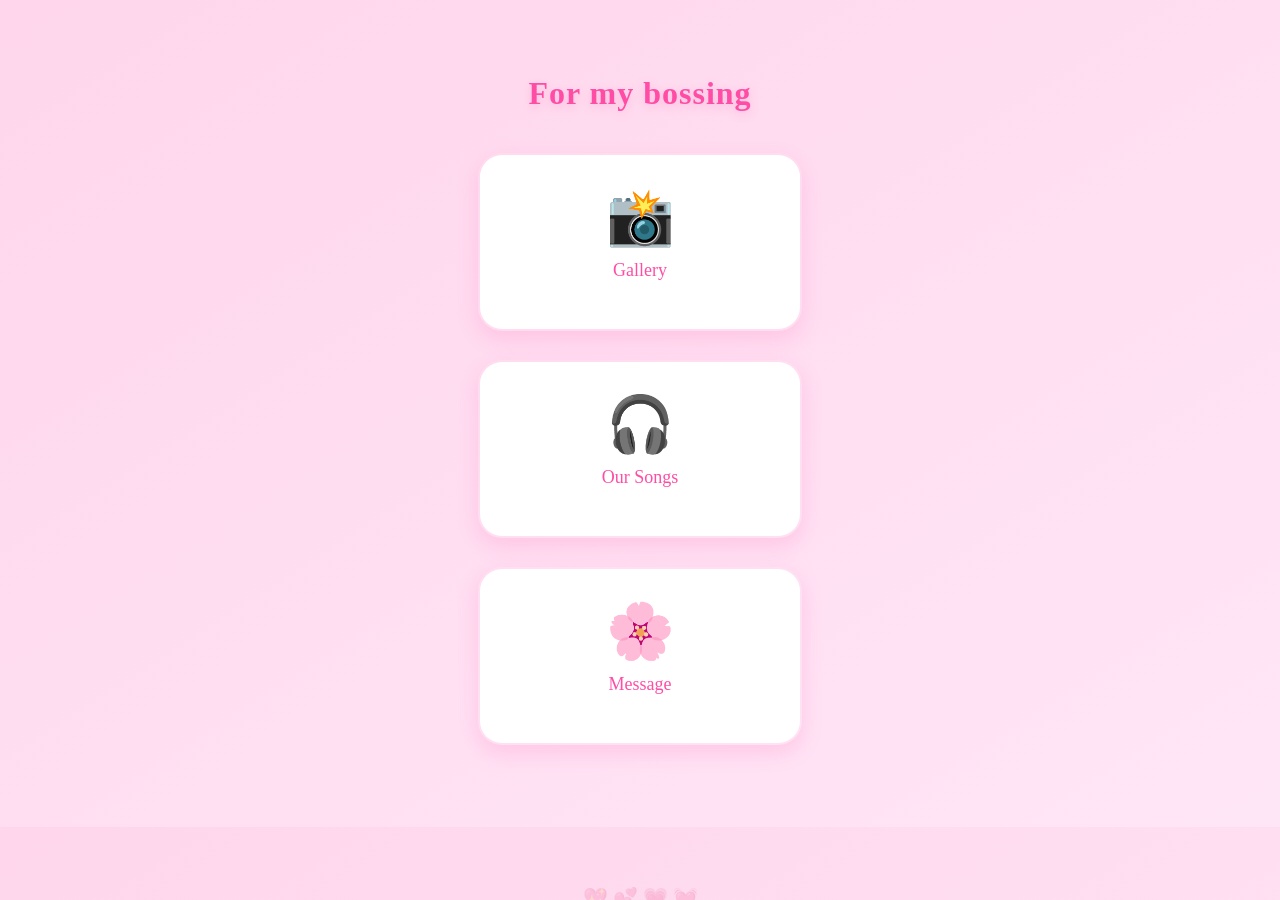
==== index.html @ 150e39e6 "intial commit" ====
<!DOCTYPE html>
<html lang="en">
<head>
  <meta charset="UTF-8" />
  <meta name="viewport" content="width=device-width, initial-scale=1.0"/>
  <title>For My Pretty Wifey 💖</title>
  <link rel="stylesheet" href="style.css"/>
</head>
<body>
<div class="container">
  <h1>For my bossing </h1>

  <div class="card" onclick="goTo('gallery.html')">
    <div class="icon">📸</div>
    <p>Gallery</p>
  </div>

  <div class="card" onclick="goTo('playlist.html')">
    <div class="icon">🎧</div>
    <p>Our Songs</p>
  </div>

  <div class="card" onclick="goTo('message.html')">
    <div class="icon">🌸</div>
    <p>Message</p>
  </div>
</div>
  </div>

  <script>
    function goTo(page) {
      window.location.href = page;
    }
  </script>
</body>
</html>
---- style.css ----
body {
  margin: 0;
  font-family: 'Segoe UI', cursive;
  background: linear-gradient(to bottom right, #ffd6ec, #ffe6f7);
  text-align: center;
  color: #ff4da6;

  /* iPhone safe areas */
  padding: env(safe-area-inset-top) 16px env(safe-area-inset-bottom);
}

/* ========================= */
/* GENERAL LAYOUT */
/* ========================= */

.container {
  padding: clamp(20px, 6vh, 60px) 16px;
}

h1 {
  font-size: clamp(24px, 5vw, 32px);
  margin-bottom: clamp(20px, 5vh, 40px);

  letter-spacing: 1px;
  text-shadow: 0 3px 10px rgba(255, 105, 180, 0.3);
}

/* ========================= */
/* MAIN MENU CARDS */
/* ========================= */

.card {
  background: white;
  margin: clamp(15px, 3vh, 30px) auto;
  padding: clamp(20px, 4vh, 30px);
  width: min(85%, 260px);

  border-radius: 25px;
  cursor: pointer;
  box-shadow: 0 8px 20px rgba(255, 105, 180, 0.2);
  transition: 0.25s;
  border: 3px solid transparent;
  background-clip: padding-box;
}

.card:hover {
  transform: scale(1.05);
}

.card:active {
  transform: scale(0.97);
}

.icon {
  font-size: clamp(40px, 8vw, 55px);
}

.card p {
  margin-top: 10px;
  font-size: clamp(14px, 3.5vw, 18px);
}

/* ========================= */
/* BACK BUTTON */
/* ========================= */

.back-btn {
  display: inline-block;
  margin-top: clamp(20px, 5vh, 40px);
  text-decoration: none;
  color: #ff4da6;
  font-weight: bold;
  font-size: clamp(14px, 3.5vw, 18px);
}

/* ========================= */
/* SPOTIFY CARD */
/* ========================= */

.spotify-card {
  background: white;
  border-radius: 25px;
  padding: clamp(15px, 3vh, 25px);
  margin: clamp(20px, 4vh, 40px) auto;
  max-width: 350px;
  box-shadow: 0 10px 25px rgba(255, 105, 180, 0.25);
}

.spotify-card iframe {
  border-radius: 15px;
  width: 100%;
  height: clamp(300px, 50vh, 420px);
  border: none;
}

/* ========================= */
/* SIMPLE PHOTO STYLE */
/* ========================= */

.photo {
  width: 90%;
  max-width: 300px;
  border-radius: 20px;
  margin: clamp(10px, 2vh, 20px);
  box-shadow: 0 5px 15px rgba(0,0,0,0.1);
}

/* ========================= */
/* PLACE / MEMORY CARDS */
/* ========================= */

.place-card {
  background: white;
  max-width: 900px;
  margin: 20px auto;
  padding: clamp(15px, 4vh, 25px);

  border-radius: 25px;
  box-shadow: 0 10px 25px rgba(255, 105, 180, 0.25);
}

.place-caption {
  margin-top: 15px;
  font-size: clamp(13px, 3.2vw, 16px);
  opacity: 0.8;
}

/* Locked places */
.locked {
  border: 2px dashed #ffb6d9;
  background: #fff7fc;
}

/* ========================= */
/* PHOTO GROUP GRID */
/* ========================= */

.photo-group {
  background: white;
  padding: 15px;
  border-radius: 20px;

  display: grid;
  grid-template-columns: repeat(auto-fit, minmax(110px, 1fr));
  gap: 10px;

  box-shadow: 0 8px 20px rgba(255, 105, 180, 0.15);
}

.gallery-img {
  width: 100%;
  height: 110px;
  object-fit: cover;

  border-radius: 15px;
  cursor: pointer;
  transition: transform 0.2s ease;
}

.gallery-img:hover {
  transform: scale(1.05);
}

.gallery-img:active {
  transform: scale(0.97);
}

/* ========================= */
/* LIGHTBOX POPUP */
/* ========================= */

.lightbox {
  position: fixed;
  inset: 0;
  background: rgba(0,0,0,0.85);

  display: none;
  justify-content: center;
  align-items: center;

  z-index: 999;
}

.lightbox img {
  max-width: 90%;
  max-height: 80%;

  border-radius: 15px;
  box-shadow: 0 10px 30px rgba(0,0,0,0.5);
}

/* ========================= */
/* FLIP CARD SYSTEM (MESSAGE) */
/* ========================= */

.flip-container {
  perspective: 1000px;
  margin: 40px auto;
  width: min(85%, 320px);

  animation: fadeInUp 0.9s ease;
}

.flip-card {
  position: relative;
  width: 100%;
  height: 340px;

  transform-style: preserve-3d;
  transition: transform 0.8s cubic-bezier(0.22, 1, 0.36, 1);
}

.flip-container.flipped .flip-card {
  transform: rotateY(180deg);
}

.front, .back {
  position: absolute;
  inset: 0;

  backface-visibility: hidden;
  border-radius: 25px;

  background: rgba(255, 255, 255, 0.92);
  backdrop-filter: blur(6px);
  box-shadow: 0 12px 30px rgba(255, 105, 180, 0.25);

  display: flex;
  align-items: center;
  justify-content: center;

  padding: 20px;
}

/* IMPORTANT FIX */
.front {
  flex-direction: column;
  text-align: center;
}

.front p {
  line-height: 1.6;
  font-size: 15px;
}

.back {
  transform: rotateY(180deg);
}

.image-back {
  padding: 0;
}

.image-back img {
  width: 100%;
  height: 100%;
  object-fit: cover;
  border-radius: 25px;
}

/* Tap button style */
.tap-text {
  margin-top: auto;

  font-size: 14px;
  opacity: 0.9;

  background: #ff4da6;
  color: white;
  padding: 8px 12px;
  border-radius: 12px;

  display: inline-block;
  transition: 0.3s;
}

.tap-text:hover {
  transform: scale(1.05);
  background: #ff2f92;
}

/* ========================= */
/* ANIMATIONS */
/* ========================= */

@keyframes fadeInUp {
  from {
    opacity: 0;
    transform: translateY(25px);
  }
  to {
    opacity: 1;
    transform: translateY(0);
  }
}

/* Floating hearts */
body::after {
  content: "💖 💕 💗 💓";
  position: fixed;
  bottom: -10px;
  left: 0;
  width: 100%;
  text-align: center;
  font-size: 20px;
  opacity: 0.2;
  animation: floatHearts 10s linear infinite;
}

@keyframes floatHearts {
  from { transform: translateY(0); }
  to { transform: translateY(-120vh); }
}
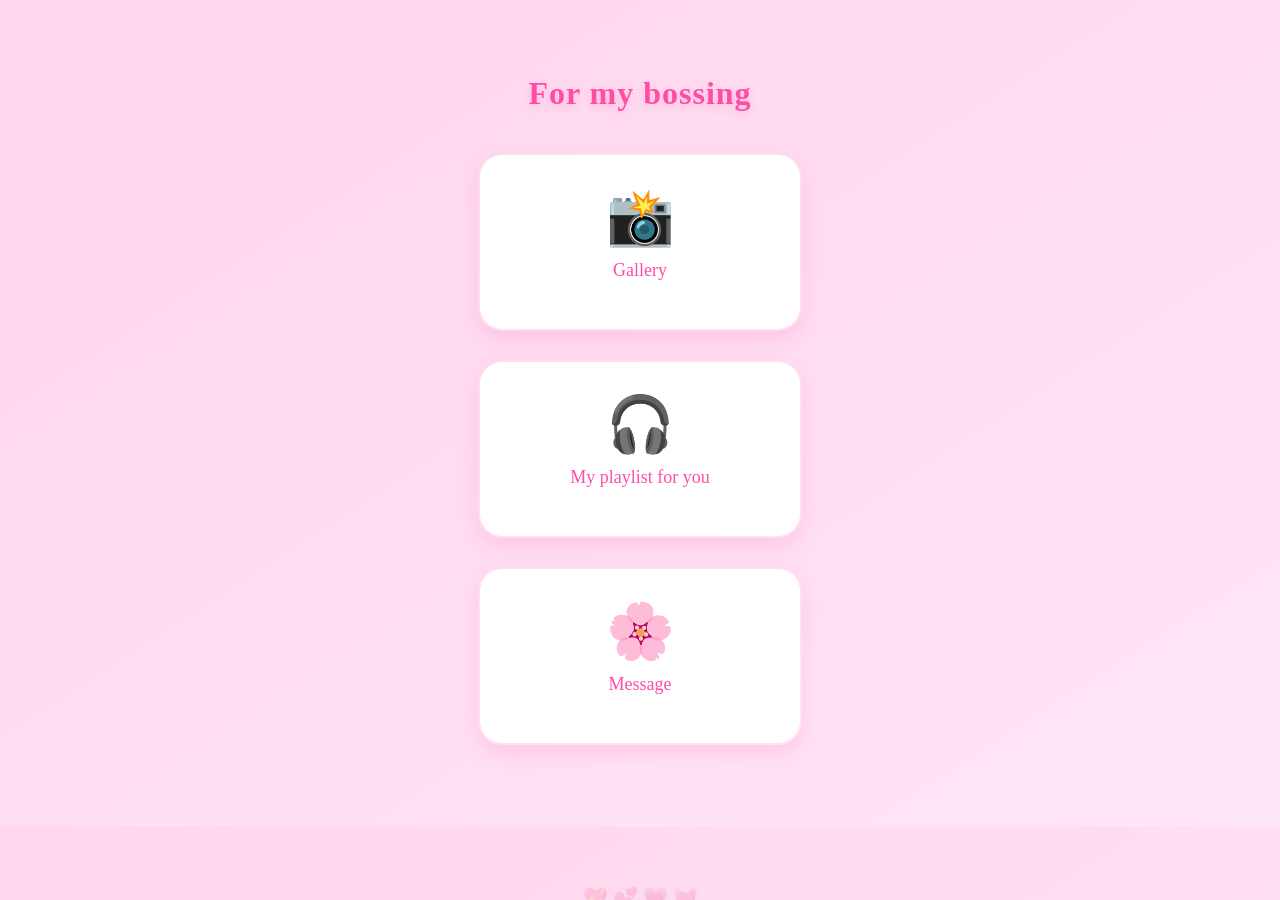
==== commit bf63a0d5: "adjust labels" ====
--- a/index.html
+++ b/index.html
@@ -3,7 +3,7 @@
 <head>
   <meta charset="UTF-8" />
   <meta name="viewport" content="width=device-width, initial-scale=1.0"/>
-  <title>For My Pretty Wifey 💖</title>
+  <title>To Bossing💖</title>
   <link rel="stylesheet" href="style.css"/>
 </head>
 <body>
@@ -17,7 +17,7 @@
 
   <div class="card" onclick="goTo('playlist.html')">
     <div class="icon">🎧</div>
-    <p>Our Songs</p>
+    <p>My playlist for you</p>
   </div>
 
   <div class="card" onclick="goTo('message.html')">
--- a/style.css
+++ b/style.css
@@ -78,19 +78,52 @@
 /* ========================= */
 
 .spotify-card {
-  background: white;
+  background: rgba(255, 255, 255, 0.95);
   border-radius: 25px;
   padding: clamp(15px, 3vh, 25px);
   margin: clamp(20px, 4vh, 40px) auto;
-  max-width: 350px;
-  box-shadow: 0 10px 25px rgba(255, 105, 180, 0.25);
-}
-
+
+  max-width: 900px; /* wider for better presence */
+  width: 100%;
+
+  box-shadow: 0 12px 30px rgba(255, 105, 180, 0.25);
+  backdrop-filter: blur(6px);
+
+  animation: fadeInUp 0.8s ease;
+}
+
+/* Spotify iframe */
 .spotify-card iframe {
+  width: 100%;
+  height: clamp(500px, 75vh, 900px); /* big + responsive */
+  min-height: 600px; /* ensures playlist shows properly */
+
+  border: none;
   border-radius: 15px;
-  width: 100%;
-  height: clamp(300px, 50vh, 420px);
-  border: none;
+
+  box-shadow: 0 8px 20px rgba(0,0,0,0.15);
+}
+
+/* Optional: subtle hover effect */
+.spotify-card:hover {
+  transform: scale(1.01);
+  transition: 0.3s ease;
+}
+
+/* ========================= */
+/* MOBILE OPTIMIZATION */
+/* ========================= */
+
+@media (max-width: 600px) {
+  .spotify-card {
+    padding: 15px;
+    border-radius: 20px;
+  }
+
+  .spotify-card iframe {
+    height: 70vh;
+    min-height: 500px;
+  }
 }
 
 /* ========================= */
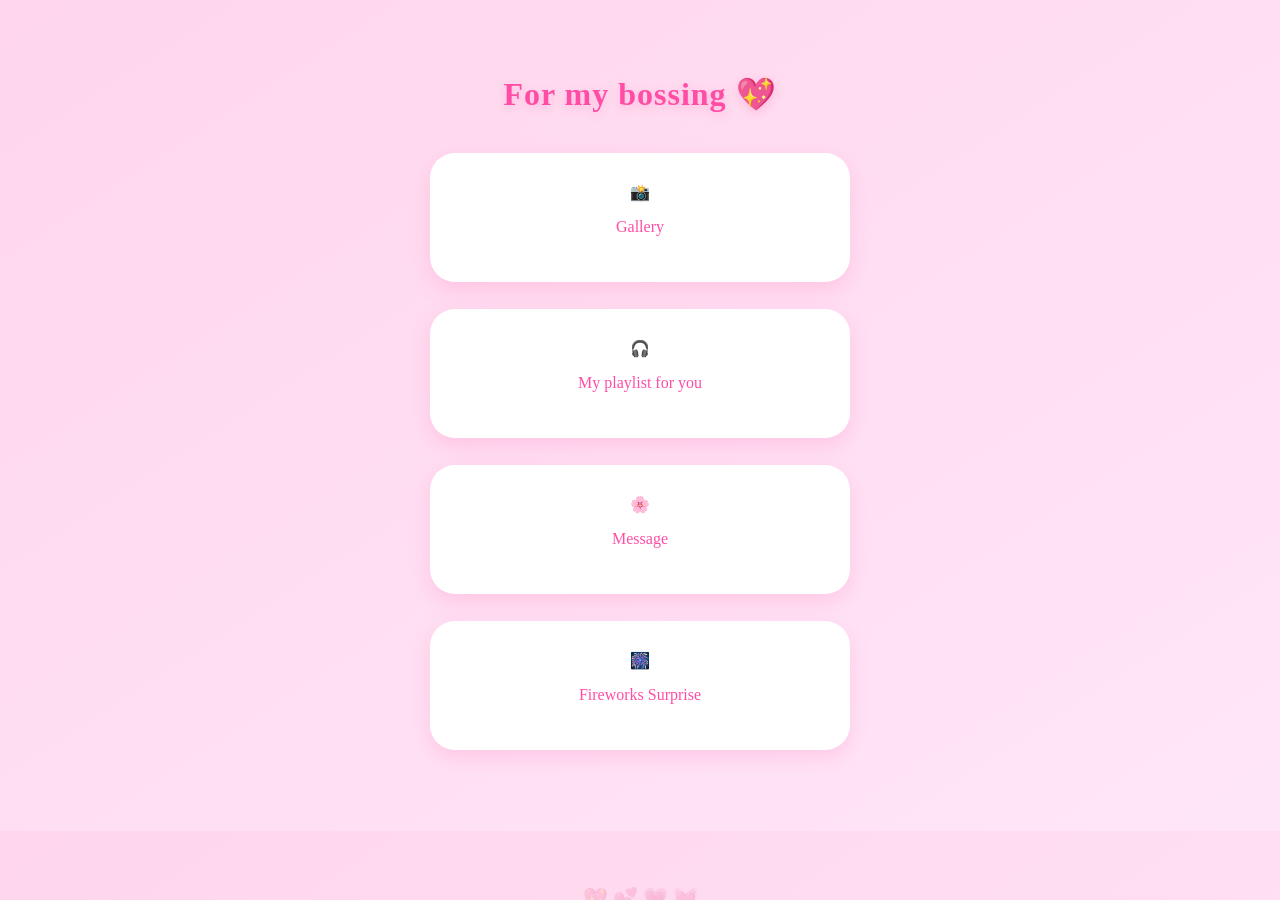
==== commit cacd6165: "update" ====
--- a/index.html
+++ b/index.html
@@ -2,35 +2,80 @@
 <html lang="en">
 <head>
   <meta charset="UTF-8" />
-  <meta name="viewport" content="width=device-width, initial-scale=1.0"/>
-  <title>To Bossing💖</title>
-  <link rel="stylesheet" href="style.css"/>
+
+  <meta
+    name="viewport"
+    content="width=device-width, initial-scale=1.0"
+  />
+
+  <title>To Bossing 💖</title>
+
+  <!-- YOUR EXISTING CSS -->
+  <link rel="stylesheet" href="style.css" />
+
 </head>
+
 <body>
-<div class="container">
-  <h1>For my bossing </h1>
 
-  <div class="card" onclick="goTo('gallery.html')">
-    <div class="icon">📸</div>
-    <p>Gallery</p>
-  </div>
+  <div class="container">
 
-  <div class="card" onclick="goTo('playlist.html')">
-    <div class="icon">🎧</div>
-    <p>My playlist for you</p>
-  </div>
+    <h1>For my bossing 💖</h1>
 
-  <div class="card" onclick="goTo('message.html')">
-    <div class="icon">🌸</div>
-    <p>Message</p>
-  </div>
-</div>
+    <!-- GALLERY -->
+
+    <div
+      class="card"
+      onclick="goTo('gallery.html')"
+    >
+      <div class="icon">📸</div>
+
+      <p>Gallery</p>
+    </div>
+
+    <!-- PLAYLIST -->
+
+    <div
+      class="card"
+      onclick="goTo('playlist.html')"
+    >
+      <div class="icon">🎧</div>
+
+      <p>My playlist for you</p>
+    </div>
+
+    <!-- MESSAGE -->
+
+    <div
+      class="card"
+      onclick="goTo('message.html')"
+    >
+      <div class="icon">🌸</div>
+
+      <p>Message</p>
+    </div>
+
+    <!-- FIREWORKS -->
+
+    <div
+      class="card"
+      onclick="goTo('fireworks.html')"
+    >
+      <div class="icon">🎆</div>
+
+      <p>Fireworks Surprise</p>
+    </div>
+
   </div>
 
   <script>
-    function goTo(page) {
+
+    function goTo(page){
+
       window.location.href = page;
+
     }
+
   </script>
+
 </body>
 </html>
--- a/style.css
+++ b/style.css
@@ -5,7 +5,6 @@
   text-align: center;
   color: #ff4da6;
 
-  /* iPhone safe areas */
   padding: env(safe-area-inset-top) 16px env(safe-area-inset-bottom);
 }
 
@@ -20,27 +19,24 @@
 h1 {
   font-size: clamp(24px, 5vw, 32px);
   margin-bottom: clamp(20px, 5vh, 40px);
-
   letter-spacing: 1px;
   text-shadow: 0 3px 10px rgba(255, 105, 180, 0.3);
 }
 
 /* ========================= */
-/* MAIN MENU CARDS */
+/* CARD */
 /* ========================= */
 
 .card {
   background: white;
   margin: clamp(15px, 3vh, 30px) auto;
   padding: clamp(20px, 4vh, 30px);
-  width: min(85%, 260px);
+  width: min(90%, 360px);
 
   border-radius: 25px;
   cursor: pointer;
   box-shadow: 0 8px 20px rgba(255, 105, 180, 0.2);
   transition: 0.25s;
-  border: 3px solid transparent;
-  background-clip: padding-box;
 }
 
 .card:hover {
@@ -49,15 +45,6 @@
 
 .card:active {
   transform: scale(0.97);
-}
-
-.icon {
-  font-size: clamp(40px, 8vw, 55px);
-}
-
-.card p {
-  margin-top: 10px;
-  font-size: clamp(14px, 3.5vw, 18px);
 }
 
 /* ========================= */
@@ -74,162 +61,13 @@
 }
 
 /* ========================= */
-/* SPOTIFY CARD */
-/* ========================= */
-
-.spotify-card {
-  background: rgba(255, 255, 255, 0.95);
-  border-radius: 25px;
-  padding: clamp(15px, 3vh, 25px);
-  margin: clamp(20px, 4vh, 40px) auto;
-
-  max-width: 900px; /* wider for better presence */
-  width: 100%;
-
-  box-shadow: 0 12px 30px rgba(255, 105, 180, 0.25);
-  backdrop-filter: blur(6px);
-
-  animation: fadeInUp 0.8s ease;
-}
-
-/* Spotify iframe */
-.spotify-card iframe {
-  width: 100%;
-  height: clamp(500px, 75vh, 900px); /* big + responsive */
-  min-height: 600px; /* ensures playlist shows properly */
-
-  border: none;
-  border-radius: 15px;
-
-  box-shadow: 0 8px 20px rgba(0,0,0,0.15);
-}
-
-/* Optional: subtle hover effect */
-.spotify-card:hover {
-  transform: scale(1.01);
-  transition: 0.3s ease;
-}
-
-/* ========================= */
-/* MOBILE OPTIMIZATION */
-/* ========================= */
-
-@media (max-width: 600px) {
-  .spotify-card {
-    padding: 15px;
-    border-radius: 20px;
-  }
-
-  .spotify-card iframe {
-    height: 70vh;
-    min-height: 500px;
-  }
-}
-
-/* ========================= */
-/* SIMPLE PHOTO STYLE */
-/* ========================= */
-
-.photo {
-  width: 90%;
-  max-width: 300px;
-  border-radius: 20px;
-  margin: clamp(10px, 2vh, 20px);
-  box-shadow: 0 5px 15px rgba(0,0,0,0.1);
-}
-
-/* ========================= */
-/* PLACE / MEMORY CARDS */
-/* ========================= */
-
-.place-card {
-  background: white;
-  max-width: 900px;
-  margin: 20px auto;
-  padding: clamp(15px, 4vh, 25px);
-
-  border-radius: 25px;
-  box-shadow: 0 10px 25px rgba(255, 105, 180, 0.25);
-}
-
-.place-caption {
-  margin-top: 15px;
-  font-size: clamp(13px, 3.2vw, 16px);
-  opacity: 0.8;
-}
-
-/* Locked places */
-.locked {
-  border: 2px dashed #ffb6d9;
-  background: #fff7fc;
-}
-
-/* ========================= */
-/* PHOTO GROUP GRID */
-/* ========================= */
-
-.photo-group {
-  background: white;
-  padding: 15px;
-  border-radius: 20px;
-
-  display: grid;
-  grid-template-columns: repeat(auto-fit, minmax(110px, 1fr));
-  gap: 10px;
-
-  box-shadow: 0 8px 20px rgba(255, 105, 180, 0.15);
-}
-
-.gallery-img {
-  width: 100%;
-  height: 110px;
-  object-fit: cover;
-
-  border-radius: 15px;
-  cursor: pointer;
-  transition: transform 0.2s ease;
-}
-
-.gallery-img:hover {
-  transform: scale(1.05);
-}
-
-.gallery-img:active {
-  transform: scale(0.97);
-}
-
-/* ========================= */
-/* LIGHTBOX POPUP */
-/* ========================= */
-
-.lightbox {
-  position: fixed;
-  inset: 0;
-  background: rgba(0,0,0,0.85);
-
-  display: none;
-  justify-content: center;
-  align-items: center;
-
-  z-index: 999;
-}
-
-.lightbox img {
-  max-width: 90%;
-  max-height: 80%;
-
-  border-radius: 15px;
-  box-shadow: 0 10px 30px rgba(0,0,0,0.5);
-}
-
-/* ========================= */
-/* FLIP CARD SYSTEM (MESSAGE) */
+/* FLIP CARD FIXED (NO SCROLL) */
 /* ========================= */
 
 .flip-container {
   perspective: 1000px;
   margin: 40px auto;
-  width: min(85%, 320px);
+  width: min(90%, 380px);
 
   animation: fadeInUp 0.9s ease;
 }
@@ -237,8 +75,8 @@
 .flip-card {
   position: relative;
   width: 100%;
-  height: 340px;
-
+
+  display: grid; /* IMPORTANT */
   transform-style: preserve-3d;
   transition: transform 0.8s cubic-bezier(0.22, 1, 0.36, 1);
 }
@@ -247,9 +85,10 @@
   transform: rotateY(180deg);
 }
 
-.front, .back {
-  position: absolute;
-  inset: 0;
+/* FRONT & BACK SHARE SAME SPACE */
+.front,
+.back {
+  grid-area: 1 / 1;
 
   backface-visibility: hidden;
   border-radius: 25px;
@@ -258,29 +97,27 @@
   backdrop-filter: blur(6px);
   box-shadow: 0 12px 30px rgba(255, 105, 180, 0.25);
 
+  padding: 20px;
+
   display: flex;
-  align-items: center;
-  justify-content: center;
-
-  padding: 20px;
-}
-
-/* IMPORTANT FIX */
+  flex-direction: column;
+
+  overflow: visible; /* ❌ NO SCROLL */
+}
+
+/* FRONT TEXT */
 .front {
-  flex-direction: column;
   text-align: center;
 }
 
 .front p {
   line-height: 1.6;
-  font-size: 15px;
-}
-
+  font-size: 14px; /* slightly smaller para kasya */
+}
+
+/* BACK IMAGE */
 .back {
   transform: rotateY(180deg);
-}
-
-.image-back {
   padding: 0;
 }
 
@@ -291,10 +128,9 @@
   border-radius: 25px;
 }
 
-/* Tap button style */
+/* TAP TEXT */
 .tap-text {
   margin-top: auto;
-
   font-size: 14px;
   opacity: 0.9;
 
@@ -310,6 +146,40 @@
 .tap-text:hover {
   transform: scale(1.05);
   background: #ff2f92;
+}
+
+/* ========================= */
+/* MUSIC PLAYER */
+/* ========================= */
+
+.music-player {
+  margin: 60px auto 30px;
+  max-width: 360px;
+
+  background: rgba(255, 255, 255, 0.9);
+  padding: 15px;
+  border-radius: 25px;
+
+  box-shadow: 0 10px 25px rgba(255, 105, 180, 0.2);
+  backdrop-filter: blur(6px);
+
+  animation: fadeInUp 1s ease;
+}
+
+.music-player iframe {
+  width: 100%;
+  height: 200px;
+
+  border: none;
+  border-radius: 15px;
+}
+
+.song-title {
+  margin-bottom: 12px;
+  font-size: 14px;
+  font-style: italic;
+  opacity: 0.9;
+  color: #ff4da6;
 }
 
 /* ========================= */
@@ -327,7 +197,7 @@
   }
 }
 
-/* Floating hearts */
+/* FLOATING HEARTS */
 body::after {
   content: "💖 💕 💗 💓";
   position: fixed;
